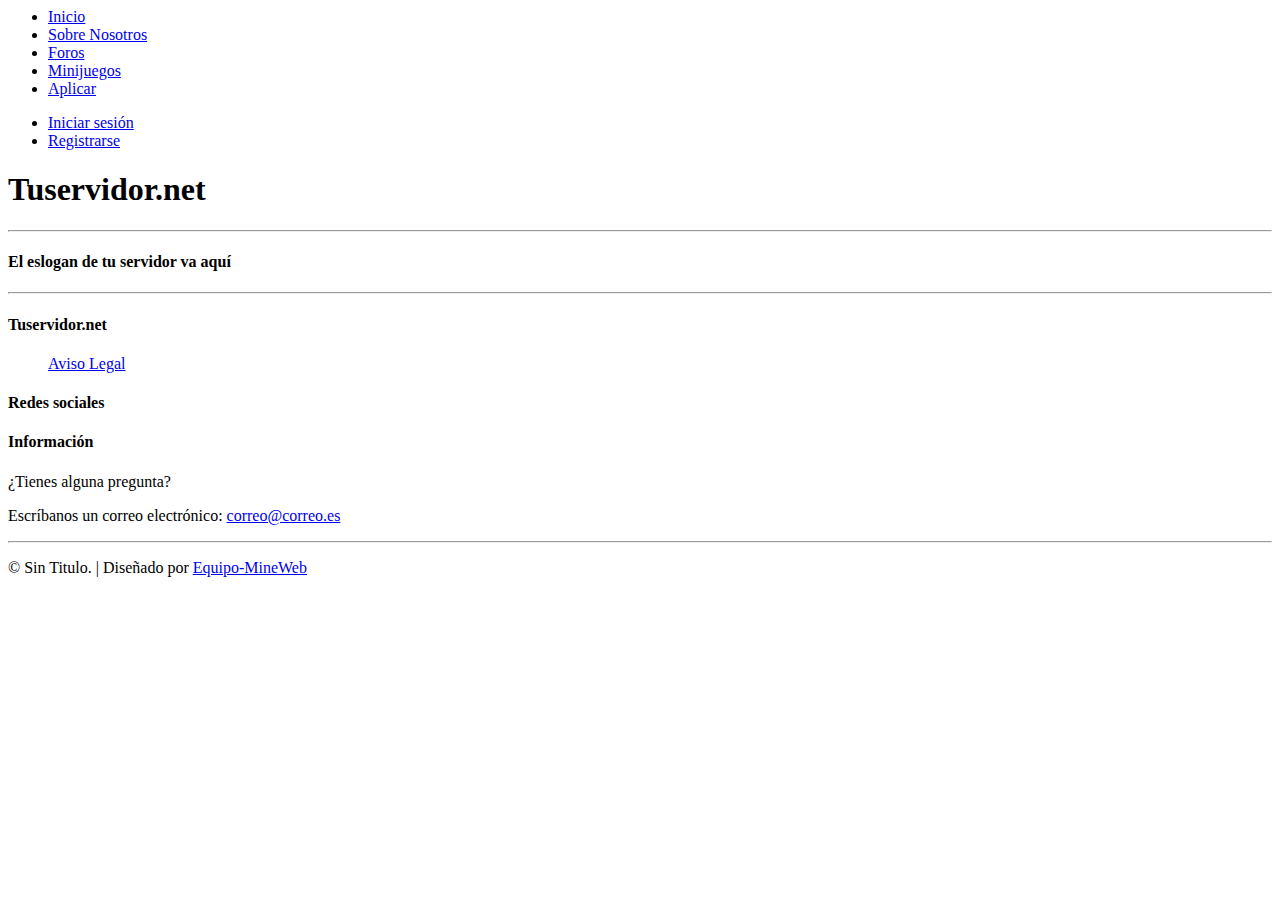
==== index.html @ b459c92f "Add files via upload" ====
<html>
    <head>
        <meta charset="UTF-8" />
        <title>Inicio</title>
        <link href="style/bootstrap.css" rel="stylesheet" />
        <link href="style/main.css" rel="stylesheet" />
        <link href="style/font-awesome.css" rel="stylesheet" />
        <link href="style/font-awesome.min.css" rel="stylesheet" />
        <meta name="viewport" content="width=device-width, initial-scale=1, maximum-scale=1, user-scalable=no">
        <meta name="description" content="Description of website" />
        
    </head>
    
    <body>
        <div class="container-fluid">
            <div class="header">
                <nav class="navbar">
                    <div class="container-fluid">
                        <ul class="nav navbar-nav">
                            <li><a href="index.html"><i class="fa fa-home"></i> Inicio</a></li>
                            <li><a href="about.html"><i class="fa fa-address-card"></i>Sobre Nosotros</a></li>
                            <li><a href="forum/"><i class="fa fa-users"></i> Foros</a></li>
                            <li><a href="minigames.html"><i class="fa fa-gamepad"></i> Minijuegos</a></li>
                            <li><a href="apply.html"><i class="fa fa-code"></i> Aplicar</a></li>
                        </ul>
                        <ul class="nav navbar-nav navbar-right">
                            <li><a href="login.html"><i class="fa fa-user"></i> Iniciar sesión</a></li>
                            <li><a href="register.html"><i class="fa fa-user-plus"></i> Registrarse</a></li>
                        </ul>
                    </div>
                </nav>
            </div>
            <div class="row">
                    <div class="col-md-12 title">
                        <h1>Tuservidor.net</h1>
                        <hr />
                        <h4>El eslogan de tu servidor va aquí</h4>
                </div>
            </div>
            <div class="row block-bg">
                <hr/>
                <div class="col-md-4 socialmedia">
                    <h4>Tuservidor.net</h4>
                    <ul style="list-style: none;">
                        <li><a href="impressum.html">Aviso Legal</a></li>
                    </ul>
                </div>
                <div class="col-md-4 socialmedia oneline">
                    <h4>Redes sociales</h4>
                    <ul style="list-style: none;">
                        <li><a href="#"><i class="fa fa-facebook-square fa-3x social" aria-hidden="true"></i></a></li>
                       <li><a href="#"><i class="fa fa-twitter fa-3x social" aria-hidden="true"></i></a></li>
                        <li><a href="#"><i class="fa fa-google-plus fa-3x social" aria-hidden="true"></i></a></li>
                        <li><a href="#"><i class="fa fa-youtube-play fa-3x social" aria-hidden="true"></i></a></li>
                    </ul>
                </div>
                <div class="col-md-4 socialmedia">
                    <h4>Información</h4>
                    <p>
                       ¿Tienes alguna pregunta?
                    </p>
                    <p>
                        Escríbanos un correo electrónico: <a href="mailto:email@email.de">correo@correo.es</a>
                    </p>
                </div>
                <hr />
                <div class="col-md-12 socialmedia">
                    <p>
                        &copy; Sin Titulo. | Diseñado por <a href="https://www.youtube.com/">Equipo-MineWeb</a>
                    </p>
                </div>
            </div>
        </div>
    </body>
</html>
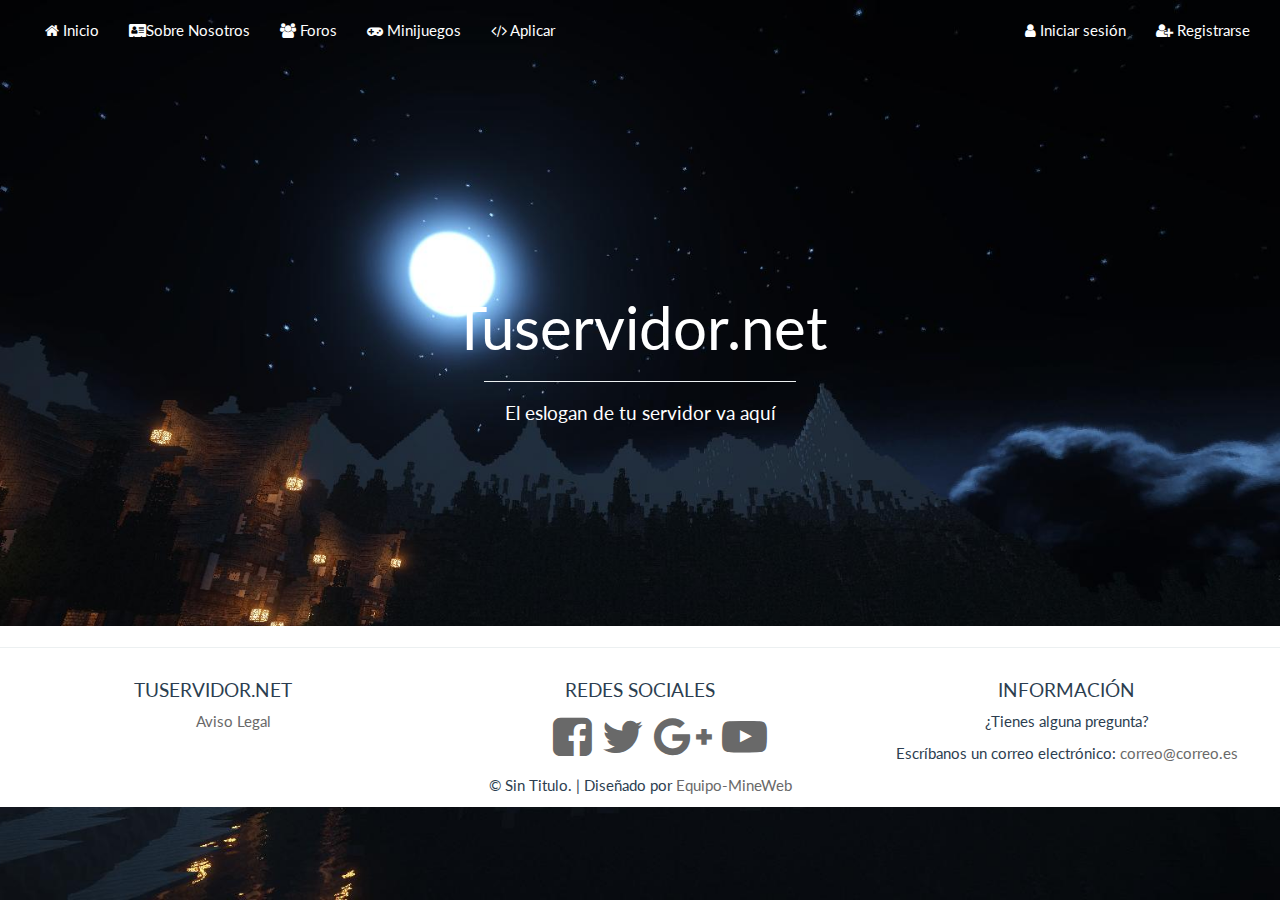
==== commit f7d9d94f: "1.0" ====
--- a/index.html
+++ b/index.html
@@ -1,75 +1,75 @@
-<html>
-    <head>
-        <meta charset="UTF-8" />
-        <title>Inicio</title>
-        <link href="style/bootstrap.css" rel="stylesheet" />
-        <link href="style/main.css" rel="stylesheet" />
-        <link href="style/font-awesome.css" rel="stylesheet" />
-        <link href="style/font-awesome.min.css" rel="stylesheet" />
-        <meta name="viewport" content="width=device-width, initial-scale=1, maximum-scale=1, user-scalable=no">
-        <meta name="description" content="Description of website" />
-        
-    </head>
-    
-    <body>
-        <div class="container-fluid">
-            <div class="header">
-                <nav class="navbar">
-                    <div class="container-fluid">
-                        <ul class="nav navbar-nav">
-                            <li><a href="index.html"><i class="fa fa-home"></i> Inicio</a></li>
-                            <li><a href="about.html"><i class="fa fa-address-card"></i>Sobre Nosotros</a></li>
-                            <li><a href="forum/"><i class="fa fa-users"></i> Foros</a></li>
-                            <li><a href="minigames.html"><i class="fa fa-gamepad"></i> Minijuegos</a></li>
-                            <li><a href="apply.html"><i class="fa fa-code"></i> Aplicar</a></li>
-                        </ul>
-                        <ul class="nav navbar-nav navbar-right">
-                            <li><a href="login.html"><i class="fa fa-user"></i> Iniciar sesión</a></li>
-                            <li><a href="register.html"><i class="fa fa-user-plus"></i> Registrarse</a></li>
-                        </ul>
-                    </div>
-                </nav>
-            </div>
-            <div class="row">
-                    <div class="col-md-12 title">
-                        <h1>Tuservidor.net</h1>
-                        <hr />
-                        <h4>El eslogan de tu servidor va aquí</h4>
-                </div>
-            </div>
-            <div class="row block-bg">
-                <hr/>
-                <div class="col-md-4 socialmedia">
-                    <h4>Tuservidor.net</h4>
-                    <ul style="list-style: none;">
-                        <li><a href="impressum.html">Aviso Legal</a></li>
-                    </ul>
-                </div>
-                <div class="col-md-4 socialmedia oneline">
-                    <h4>Redes sociales</h4>
-                    <ul style="list-style: none;">
-                        <li><a href="#"><i class="fa fa-facebook-square fa-3x social" aria-hidden="true"></i></a></li>
-                       <li><a href="#"><i class="fa fa-twitter fa-3x social" aria-hidden="true"></i></a></li>
-                        <li><a href="#"><i class="fa fa-google-plus fa-3x social" aria-hidden="true"></i></a></li>
-                        <li><a href="#"><i class="fa fa-youtube-play fa-3x social" aria-hidden="true"></i></a></li>
-                    </ul>
-                </div>
-                <div class="col-md-4 socialmedia">
-                    <h4>Información</h4>
-                    <p>
-                       ¿Tienes alguna pregunta?
-                    </p>
-                    <p>
-                        Escríbanos un correo electrónico: <a href="mailto:email@email.de">correo@correo.es</a>
-                    </p>
-                </div>
-                <hr />
-                <div class="col-md-12 socialmedia">
-                    <p>
-                        &copy; Sin Titulo. | Diseñado por <a href="https://www.youtube.com/">Equipo-MineWeb</a>
-                    </p>
-                </div>
-            </div>
-        </div>
-    </body>
+<html>
+    <head>
+        <meta charset="UTF-8" />
+        <title>Inicio</title>
+        <link href="style/bootstrap.css" rel="stylesheet" />
+        <link href="style/main.css" rel="stylesheet" />
+        <link href="style/font-awesome.css" rel="stylesheet" />
+        <link href="style/font-awesome.min.css" rel="stylesheet" />
+        <meta name="viewport" content="width=device-width, initial-scale=1, maximum-scale=1, user-scalable=no">
+        <meta name="description" content="Description of website" />
+        
+    </head>
+    
+    <body>
+        <div class="container-fluid">
+            <div class="header">
+                <nav class="navbar">
+                    <div class="container-fluid">
+                        <ul class="nav navbar-nav">
+                            <li><a href="index.html"><i class="fa fa-home"></i> Inicio</a></li>
+                            <li><a href="about.html"><i class="fa fa-address-card"></i>Sobre Nosotros</a></li>
+                            <li><a href="forum/"><i class="fa fa-users"></i> Foros</a></li>
+                            <li><a href="minigames.html"><i class="fa fa-gamepad"></i> Minijuegos</a></li>
+                            <li><a href="apply.html"><i class="fa fa-code"></i> Aplicar</a></li>
+                        </ul>
+                        <ul class="nav navbar-nav navbar-right">
+                            <li><a href="login.html"><i class="fa fa-user"></i> Iniciar sesión</a></li>
+                            <li><a href="register.html"><i class="fa fa-user-plus"></i> Registrarse</a></li>
+                        </ul>
+                    </div>
+                </nav>
+            </div>
+            <div class="row">
+                    <div class="col-md-12 title">
+                        <h1>Tuservidor.net</h1>
+                        <hr />
+                        <h4>El eslogan de tu servidor va aquí</h4>
+                </div>
+            </div>
+            <div class="row block-bg">
+                <hr/>
+                <div class="col-md-4 socialmedia">
+                    <h4>Tuservidor.net</h4>
+                    <ul style="list-style: none;">
+                        <li><a href="impressum.html">Aviso Legal</a></li>
+                    </ul>
+                </div>
+                <div class="col-md-4 socialmedia oneline">
+                    <h4>Redes sociales</h4>
+                    <ul style="list-style: none;">
+                        <li><a href="#"><i class="fa fa-facebook-square fa-3x social" aria-hidden="true"></i></a></li>
+                       <li><a href="#"><i class="fa fa-twitter fa-3x social" aria-hidden="true"></i></a></li>
+                        <li><a href="#"><i class="fa fa-google-plus fa-3x social" aria-hidden="true"></i></a></li>
+                        <li><a href="#"><i class="fa fa-youtube-play fa-3x social" aria-hidden="true"></i></a></li>
+                    </ul>
+                </div>
+                <div class="col-md-4 socialmedia">
+                    <h4>Información</h4>
+                    <p>
+                       ¿Tienes alguna pregunta?
+                    </p>
+                    <p>
+                        Escríbanos un correo electrónico: <a href="mailto:email@email.de">correo@correo.es</a>
+                    </p>
+                </div>
+                <hr />
+                <div class="col-md-12 socialmedia">
+                    <p>
+                        &copy; Sin Titulo. | Diseñado por <a href="https://www.youtube.com/">Equipo-MineWeb</a>
+                    </p>
+                </div>
+            </div>
+        </div>
+    </body>
 </html>--- a/style/main.css
+++ b/style/main.css
@@ -0,0 +1,146 @@
+body {
+    background-image: url("../images/wallpaper.jpg");
+    background-attachment: scroll;
+    background-repeat: no-repeat;
+    background-position: center;
+    background-size: cover;
+    text-align: center;
+}
+
+a {
+    text-decoration: none;
+    color: dimgray;
+}
+
+a:hover {
+    color: lightblue;
+}
+
+.nav li a {
+    color: #ffffff;
+}
+
+.nav li a:hover {
+    color: deeppink;
+}
+
+.title {
+    margin-top: 15%;
+    color: #ffffff;
+    padding-bottom: 5%;
+    margin-bottom: 10%;
+}
+
+.title h1 {
+    font-size: 4em;
+}
+
+.title hr {
+    width: 25%;
+}
+
+.logo {
+    max-width: 500px;
+    max-height: 150px;
+    display: inline-block;
+}
+
+.block {
+    padding: 5px 30px 5px 30px;
+    margin: 5px 0px 5px 0px;
+}
+
+.block-bg {
+    background-color: white;
+}
+
+.spacer {
+    width: 100%;
+    height: 10px;
+    position: fixed;
+    display:block;
+}
+
+.sidebar {
+    text-align: left;
+    float: right;
+    height: 100%;
+}
+
+
+
+.bottom {
+    float: bottom;
+    margin-bottom: 0px;
+}
+
+.blog {
+    text-align: left;
+    float: left;
+}
+
+
+
+
+
+.blog .image {
+    max-width: 100%;
+    max-height: 100%;
+}
+
+.blog .blog-item {
+    float: left;
+    text-align: left;
+}
+
+.socialmedia h4 {
+    text-transform: uppercase;
+}
+
+.oneline li {
+  display:inline;
+}
+
+.social {
+    padding: 3px 3px 3px 3px;
+    color: dimgray;
+}
+
+.social:hover {
+    color: lightblue;
+}
+
+.copyright-love {
+    color: red;
+}
+
+.text {
+    text-align: left;
+    color: dimgray;
+    
+}
+
+.image-small {
+    max-width: 25%;
+    max-height: 25%;
+}
+
+.blog-actions {
+    padding: 0px 10px 0px 10px;
+}
+
+.block-single {
+    margin: auto;
+    margin-top: 15%;
+}
+
+.minigame {
+    
+}
+
+.minigame img {
+    max-height: 90%;
+    max-width: 90%;
+}
+
+
